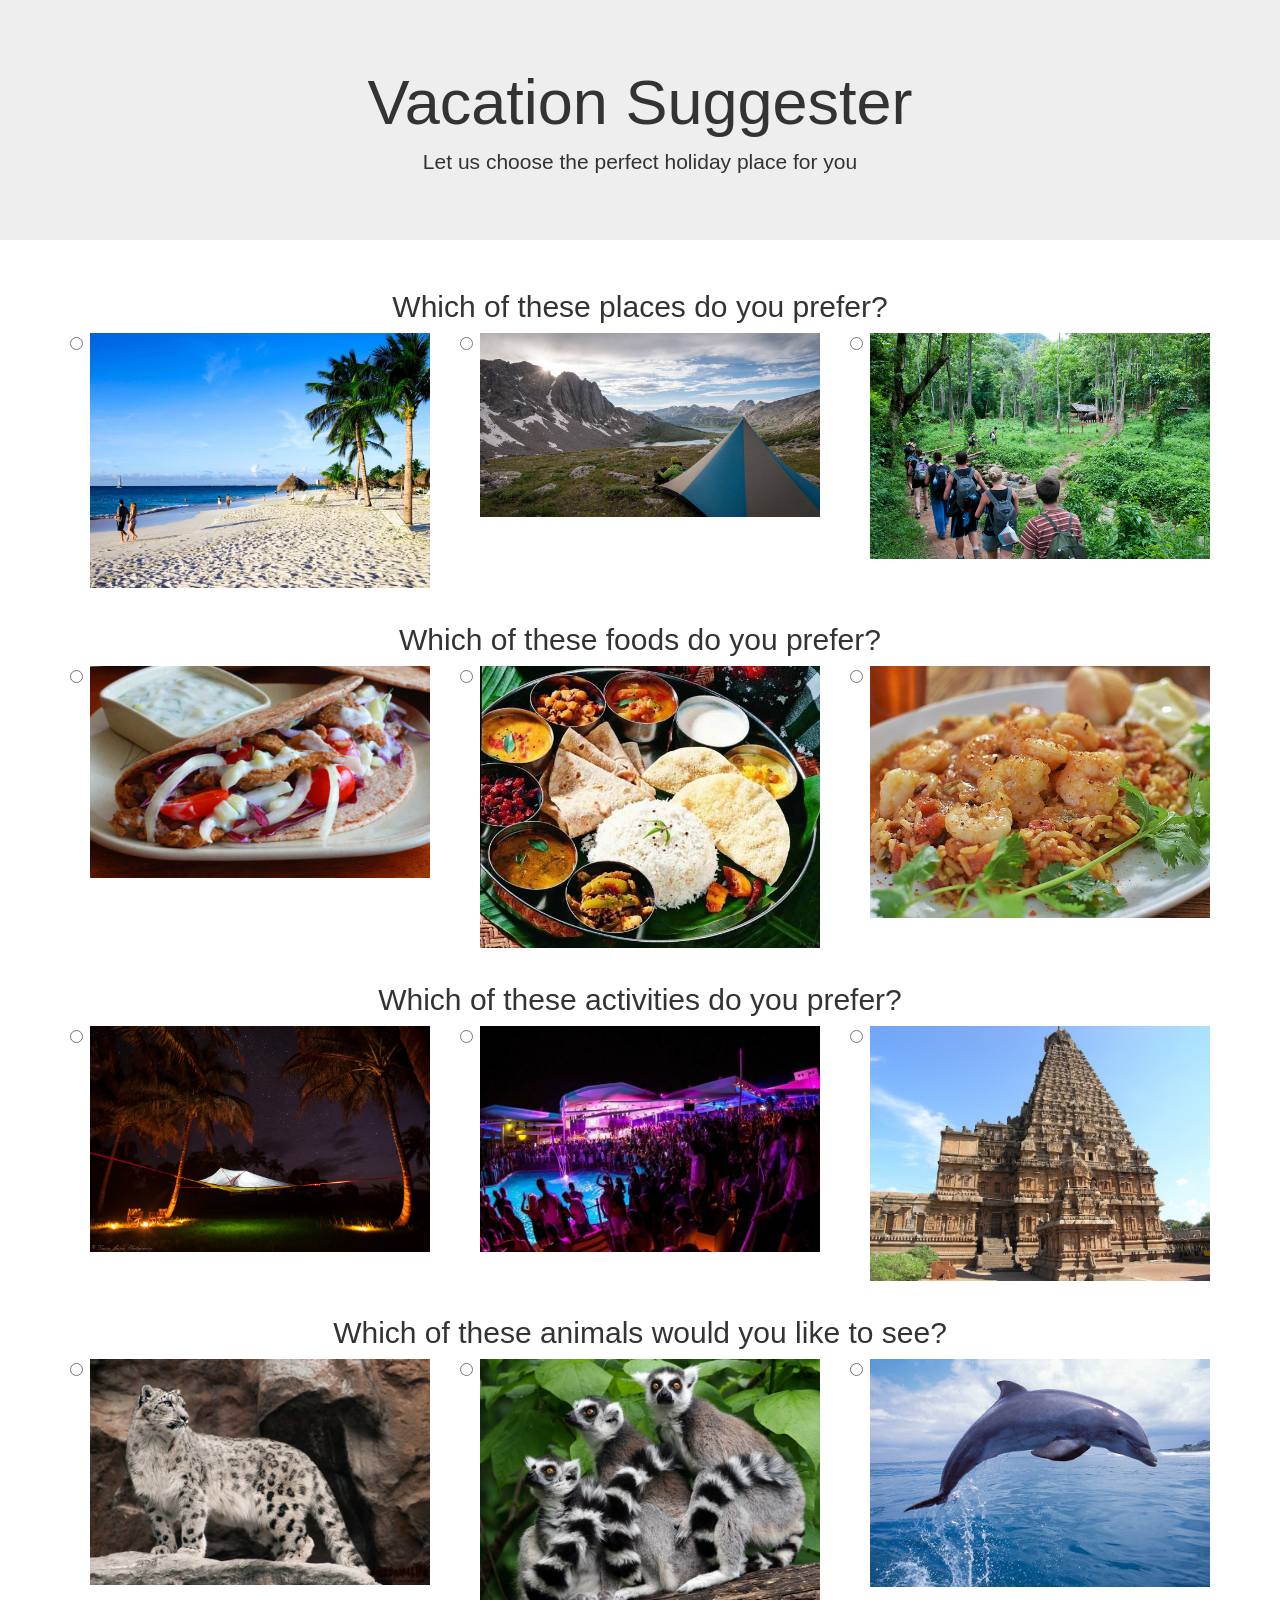
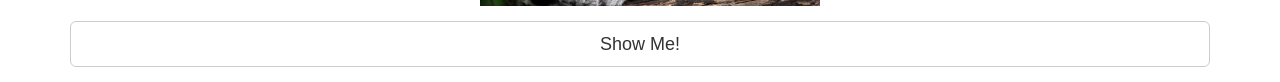
==== index.html @ 9ab77f7c "Create form" ====
<!DOCTYPE html>
<html>
  <head>
    <link rel="stylesheet" href="css/bootstrap.css">
    <link rel="stylesheet" href="css/styles.css">
    <title>Vacation Suggester</title>
  </head>
  <body>
    <div class="jumbotron text-center">
      <div class="container">
        <h1>Vacation Suggester</h1>
        <p>Let us choose the perfect holiday place for you</p>
      </div>
    </div>
    <div class="container">
      <form>
        <div class="form-group row">
          <h2 class="text-center">Which of these places do you prefer?</h2>
          <div class="col-md-4">
            <label class="radio-inline">
              <input type="radio" name="place" value="1" />
              <img src="img/beach.jpg" class="img-responsive" alt="Beach" />
            </label>
          </div>
          <div class="col-md-4">
            <label class="radio-inline">
              <input type="radio" name="place" value="1" />
              <img src="img/mountain.jpg" class="img-responsive" alt="Mountain camping" />
            </label>
          </div>
          <div class="col-md-4">
            <label class="radio-inline">
              <input type="radio" name="place" value="1" />
              <img src="img/jungle.jpg" class="img-responsive" alt="Jungle hiking" />
            </label>
          </div>
        </div>
        <div class="form-group row">
          <h2 class="text-center">Which of these foods do you prefer?</h2>
          <div class="col-md-4">
            <label class="radio-inline">
              <input type="radio" name="food" value="1" />
              <img src="img/gyros.jpg" class="img-responsive" alt="Gyros" />
            </label>
          </div>
          <div class="col-md-4">
            <label class="radio-inline">
              <input type="radio" name="food" value="1" />
              <img src="img/oriental.jpg" class="img-responsive" alt="Oriental food" />
            </label>
          </div>
          <div class="col-md-4">
            <label class="radio-inline">
              <input type="radio" name="food" value="1" />
              <img src="img/sea-food.jpg" class="img-responsive" alt="Sea food" />
            </label>
          </div>
        </div>
        <div class="form-group row">
          <h2 class="text-center">Which of these activities do you prefer?</h2>
          <div class="col-md-4">
            <label class="radio-inline">
              <input type="radio" name="activity" value="1" />
              <img src="img/starsky.jpg" class="img-responsive" alt="Under the starry sky" />
            </label>
          </div>
          <div class="col-md-4">
            <label class="radio-inline">
              <input type="radio" name="activity" value="1" />
              <img src="img/nightlife.jpg" class="img-responsive" alt="Nightlife" />
            </label>
          </div>
          <div class="col-md-4">
            <label class="radio-inline">
              <input type="radio" name="activity" value="1" />
              <img src="img/temple.jpg" class="img-responsive" alt="Beach" />
            </label>
          </div>
        </div>
        <div class="form-group row">
          <h2 class="text-center">Which of these animals would you like to see?</h2>
          <div class="col-md-4">
            <label class="radio-inline">
              <input type="radio" name="animals" value="1" />
              <img src="img/snow-leopard.jpg" class="img-responsive" alt="Snow leopard" />
            </label>
          </div>
          <div class="col-md-4">
            <label class="radio-inline">
              <input type="radio" name="animals" value="1" />
              <img src="img/lemurs.jpg" class="img-responsive" alt="Lemurs" />
            </label>
          </div>
          <div class="col-md-4">
            <label class="radio-inline">
              <input type="radio" name="animals" value="1" />
              <img src="img/dolphin.jpg" class="img-responsive" alt="Dolphins" />
            </label>
          </div>
        </div>
        <div class="form-group">
          <button type="submit" class="btn btn-default btn-lg btn-block">Show Me!</button>
        </div>
      </form>
    </div>

    <script src="js/jquery-3.2.0.js"></script>
    <script src="js/scripts.js"></script>
  </body>
</html>
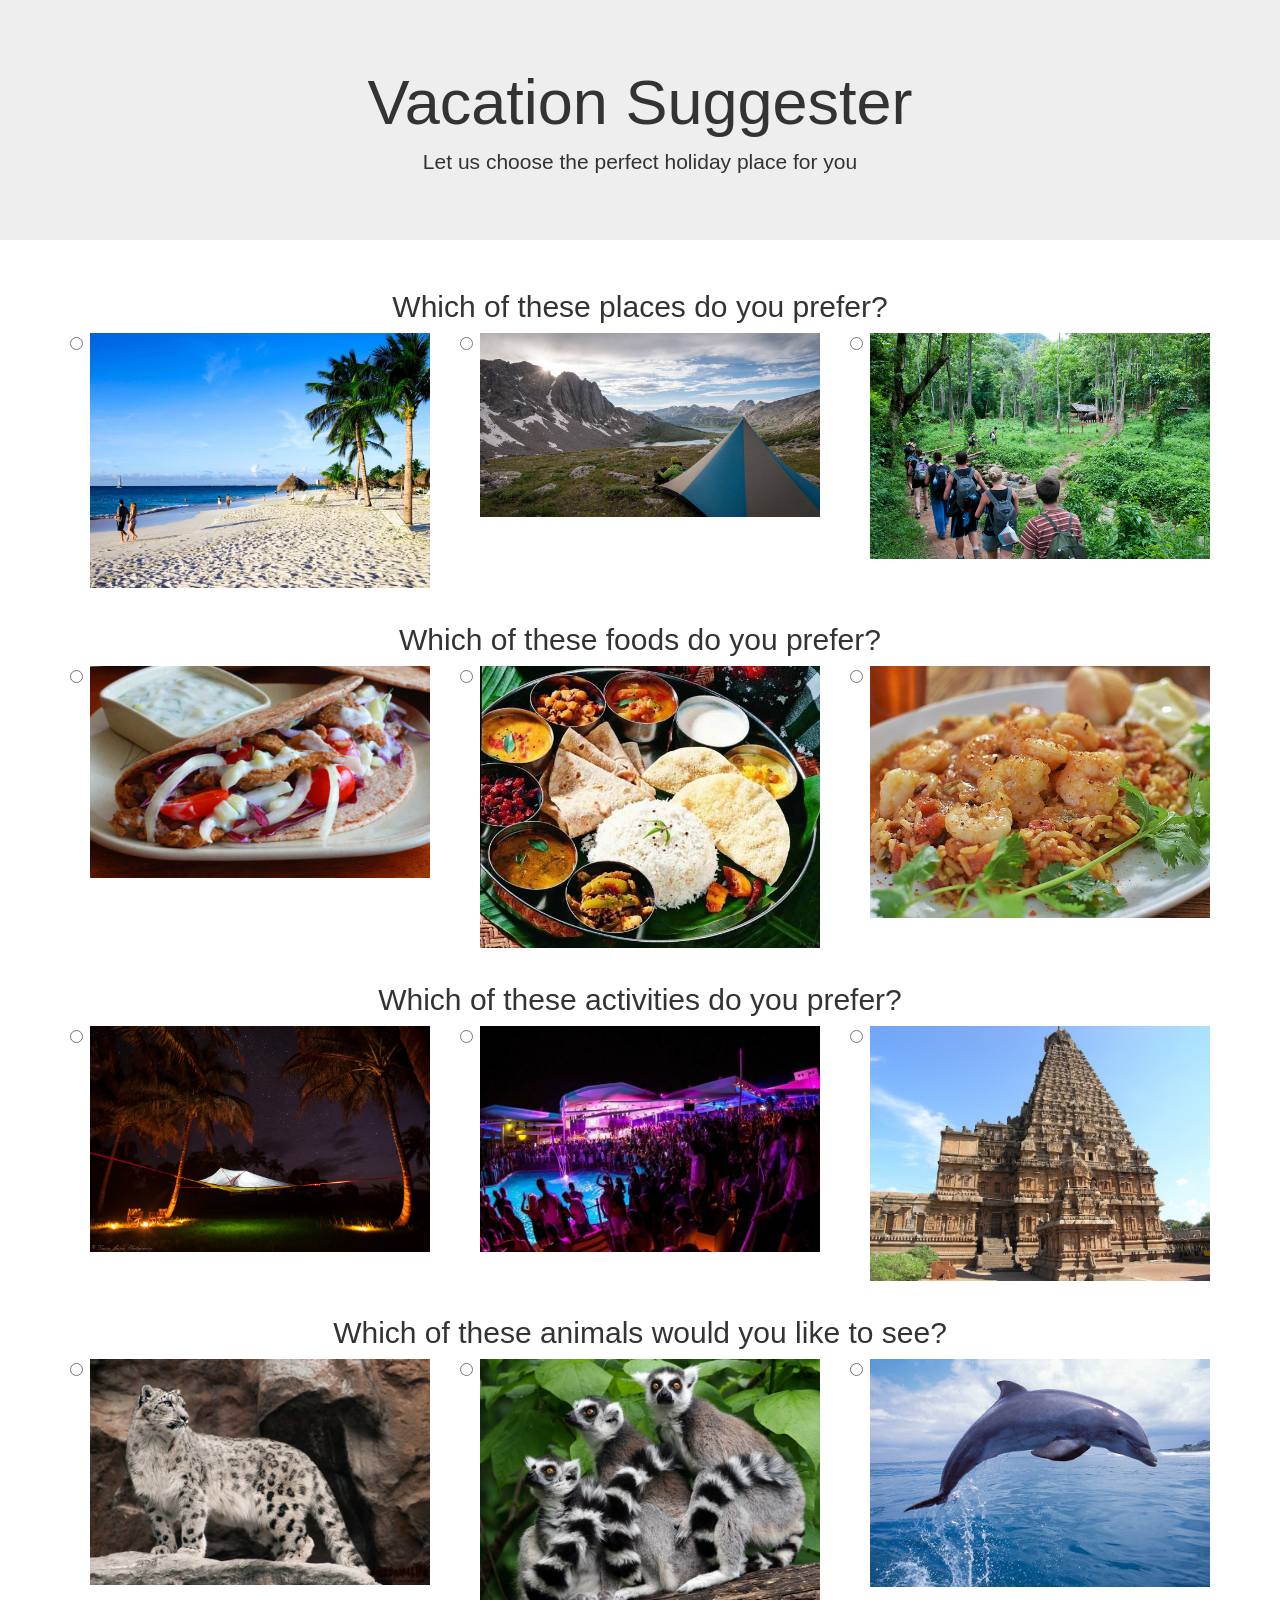
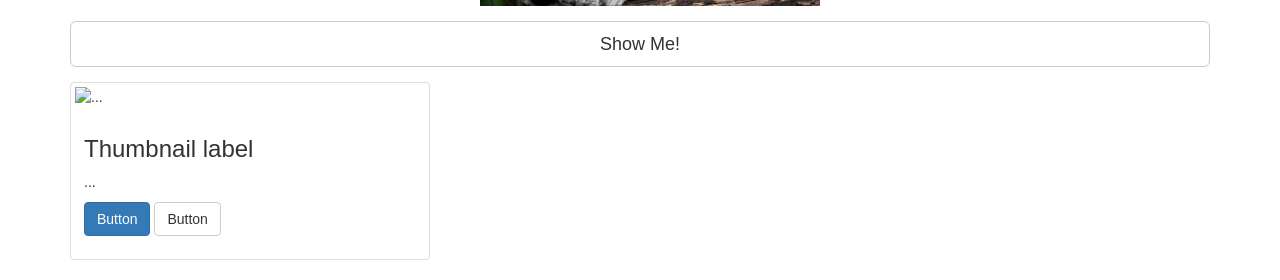
==== commit 325b665c: "Slave" ====
--- a/index.html
+++ b/index.html
@@ -102,6 +102,20 @@
           <button type="submit" class="btn btn-default btn-lg btn-block">Show Me!</button>
         </div>
       </form>
+      <div id="result">
+        <div class="row">
+          <div class="col-sm-6 col-md-4">
+            <div class="thumbnail">
+              <img src="..." alt="...">
+              <div class="caption">
+                <h3>Thumbnail label</h3>
+                <p>...</p>
+                <p><a href="#" class="btn btn-primary" role="button">Button</a> <a href="#" class="btn btn-default" role="button">Button</a></p>
+              </div>
+            </div>
+          </div>
+        </div>
+      </div>
     </div>
 
     <script src="js/jquery-3.2.0.js"></script>
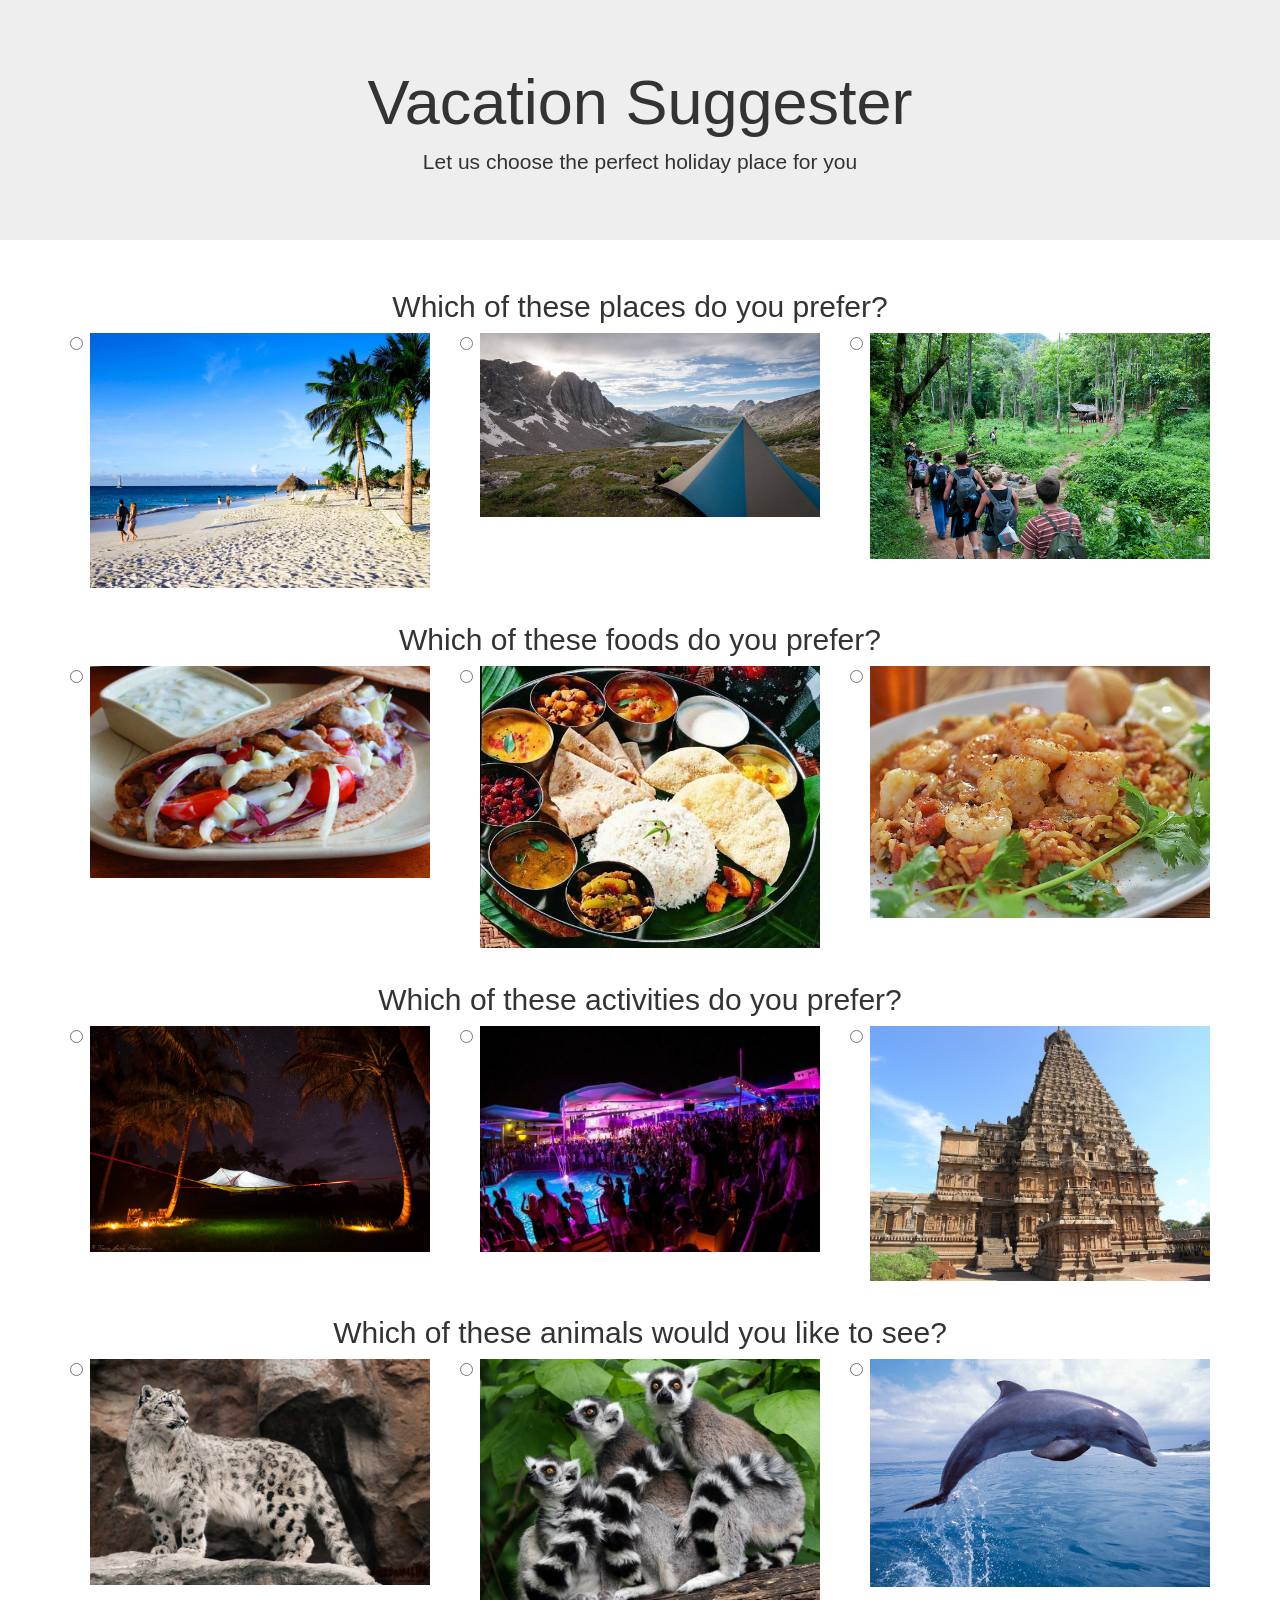
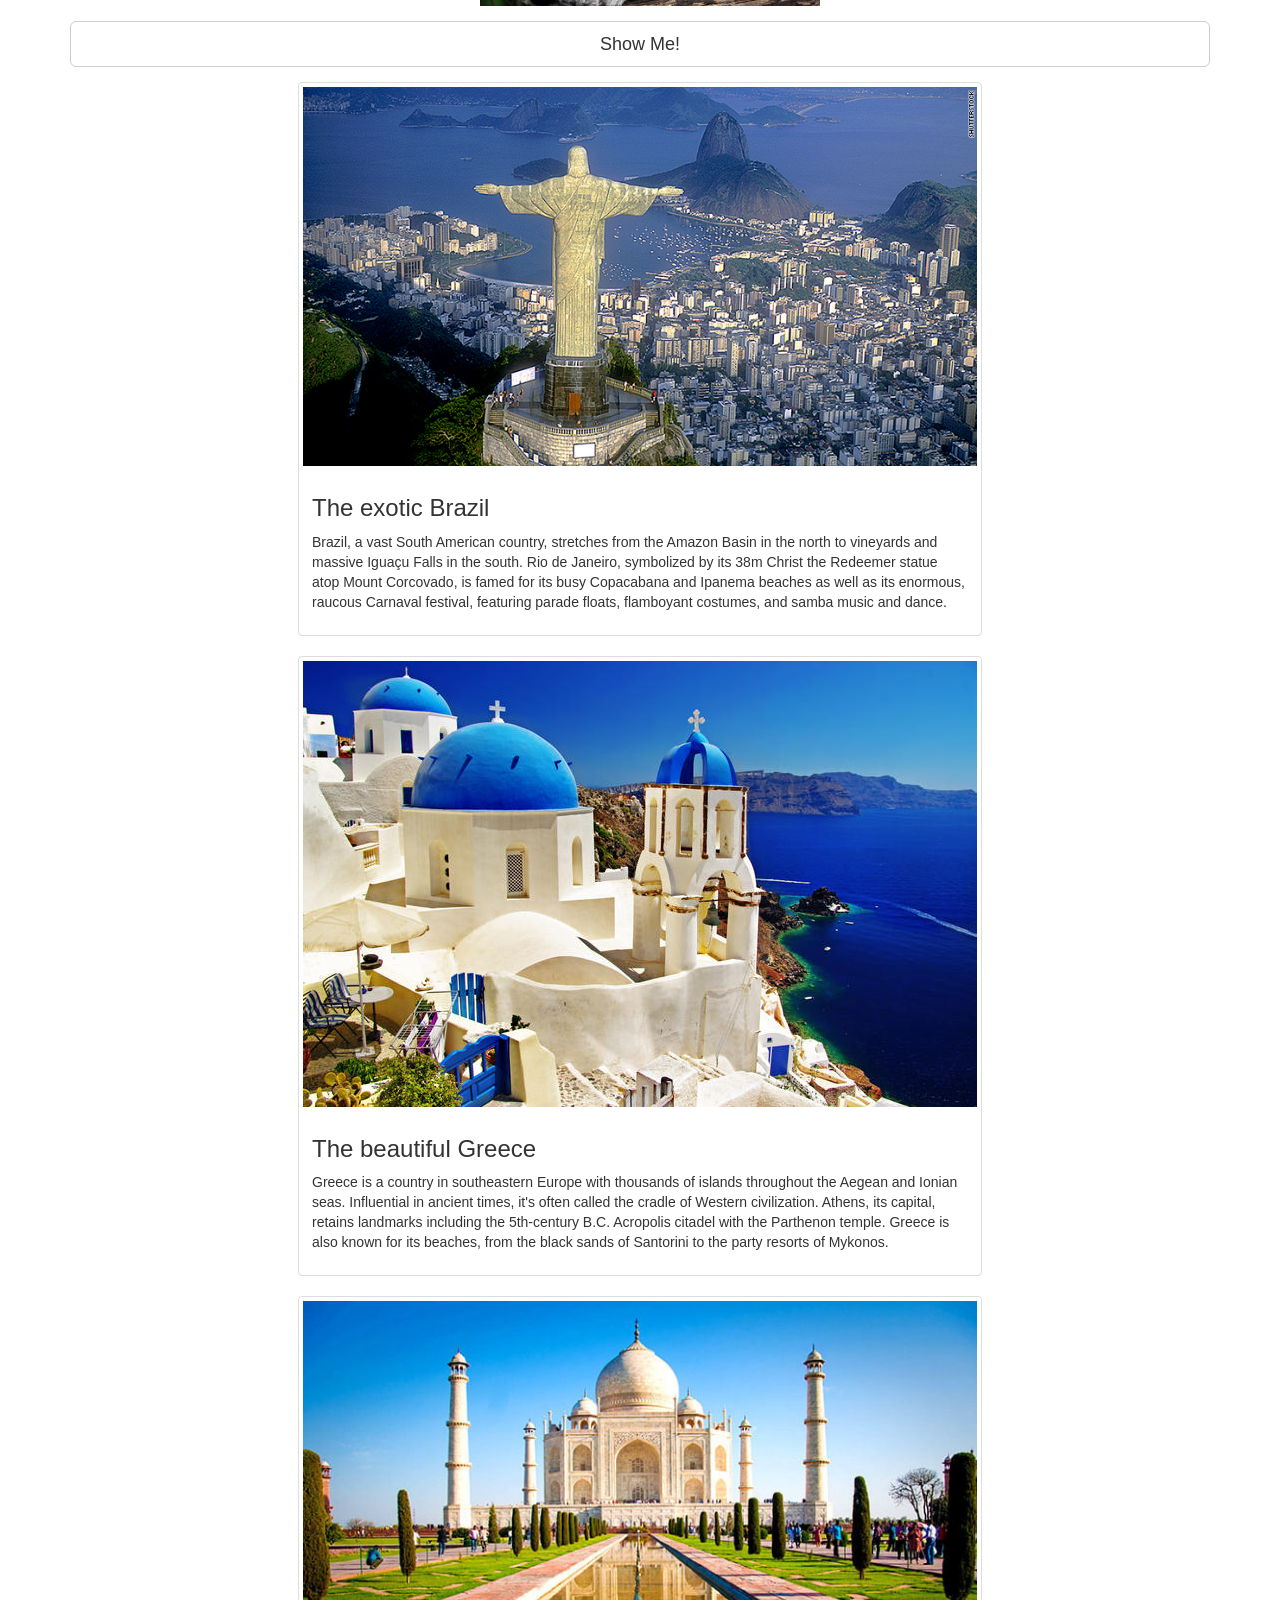
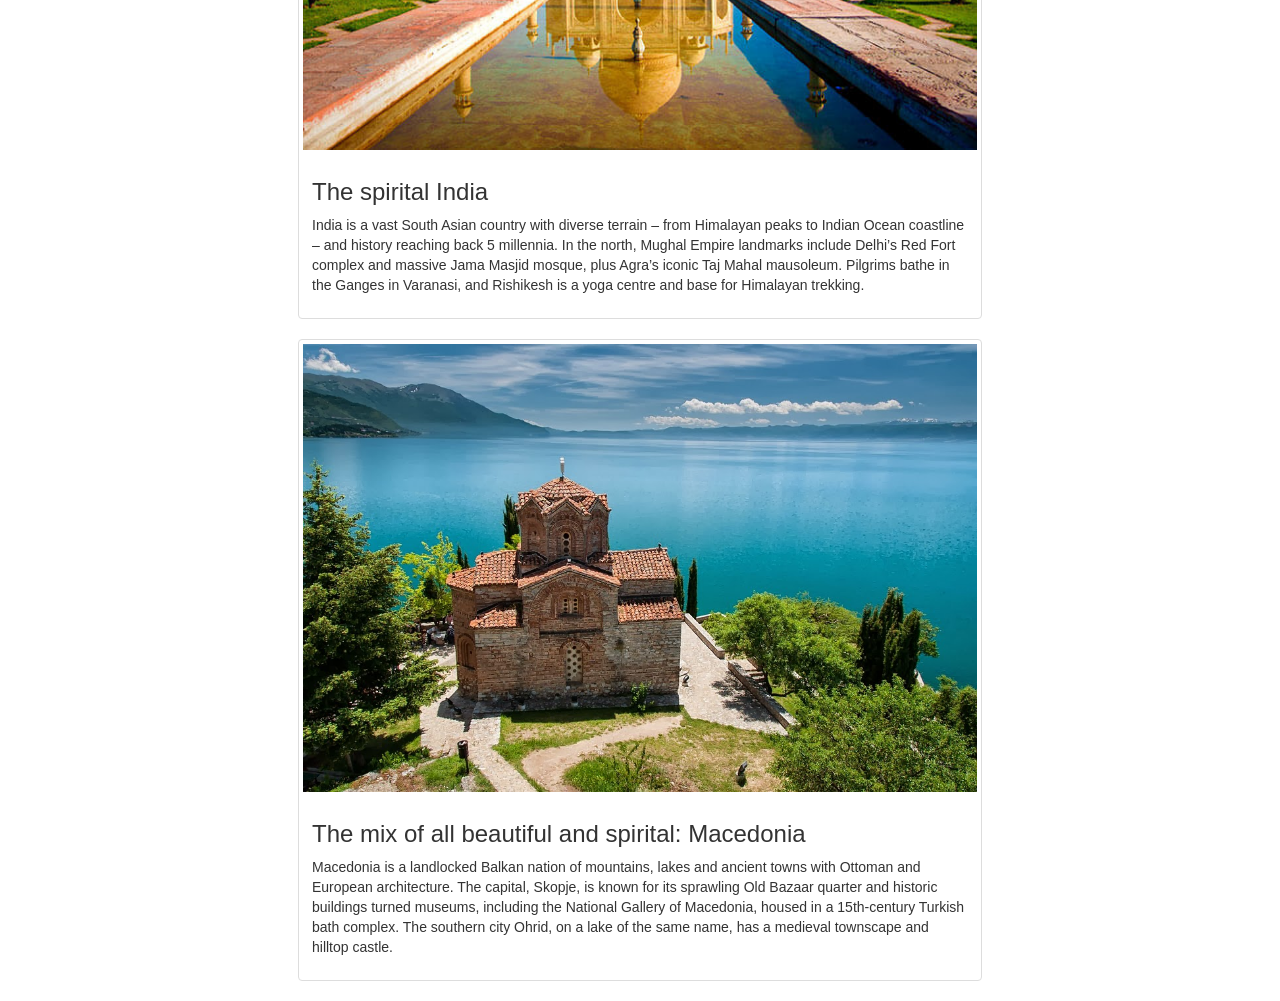
==== commit 7f97ef3f: "Add thumbnails with vacation places" ====
--- a/index.html
+++ b/index.html
@@ -102,17 +102,49 @@
           <button type="submit" class="btn btn-default btn-lg btn-block">Show Me!</button>
         </div>
       </form>
-      <div id="result">
-        <div class="row">
-          <div class="col-sm-6 col-md-4">
-            <div class="thumbnail">
-              <img src="..." alt="...">
-              <div class="caption">
-                <h3>Thumbnail label</h3>
-                <p>...</p>
-                <p><a href="#" class="btn btn-primary" role="button">Button</a> <a href="#" class="btn btn-default" role="button">Button</a></p>
-              </div>
-            </div>
+
+      <div id="brazil" class="results">
+        <div class="thumbnail">
+          <img src="img/brazil.jpg" alt="Brazil">
+          <div class="caption">
+            <h3>The exotic Brazil</h3>
+            <p>Brazil, a vast South American country, stretches from the Amazon Basin in the north to vineyards and massive Iguaçu Falls in the south. Rio de Janeiro, symbolized by its 38m Christ the Redeemer statue atop Mount Corcovado, is famed for its busy Copacabana and Ipanema beaches as well as its enormous, raucous Carnaval festival, featuring parade floats, flamboyant costumes, and samba music and dance.</p>
+          </div>
+        </div>
+      </div>
+
+      <div id="greece" class="results">
+        <div class="thumbnail">
+          <img src="img/greece.jpg" alt="Greece">
+          <div class="caption">
+            <h3>The beautiful Greece</h3>
+            <p>
+              Greece is a country in southeastern Europe with thousands of islands throughout the Aegean and Ionian seas. Influential in ancient times, it's often called the cradle of Western civilization. Athens, its capital, retains landmarks including the 5th-century B.C. Acropolis citadel with the Parthenon temple. Greece is also known for its beaches, from the black sands of Santorini to the party resorts of Mykonos.
+            </p>
+          </div>
+        </div>
+      </div>
+
+      <div id="india" class="results">
+        <div class="thumbnail">
+          <img src="img/india.jpg" alt="India">
+          <div class="caption">
+            <h3>The spirital India</h3>
+            <p>
+              India is a vast South Asian country with diverse terrain – from Himalayan peaks to Indian Ocean coastline – and history reaching back 5 millennia. In the north, Mughal Empire landmarks include Delhi’s Red Fort complex and massive Jama Masjid mosque, plus Agra’s iconic Taj Mahal mausoleum. Pilgrims bathe in the Ganges in Varanasi, and Rishikesh is a yoga centre and base for Himalayan trekking.
+            </p>
+          </div>
+        </div>
+      </div>
+
+      <div id="macedonia" class="results">
+        <div class="thumbnail">
+          <img src="img/macedonia.jpg" alt="Macedonia">
+          <div class="caption">
+            <h3>The mix of all beautiful and spirital: Macedonia</h3>
+            <p>
+              Macedonia is a landlocked Balkan nation of mountains, lakes and ancient towns with Ottoman and European architecture. The capital, Skopje, is known for its sprawling Old Bazaar quarter and historic buildings turned museums, including the National Gallery of Macedonia, housed in a 15th-century Turkish bath complex. The southern city Ohrid, on a lake of the same name, has a medieval townscape and hilltop castle.
+            </p>
           </div>
         </div>
       </div>
--- a/css/styles.css
+++ b/css/styles.css
@@ -0,0 +1,4 @@
+.results {
+  margin: auto;
+  width: 60%;
+}
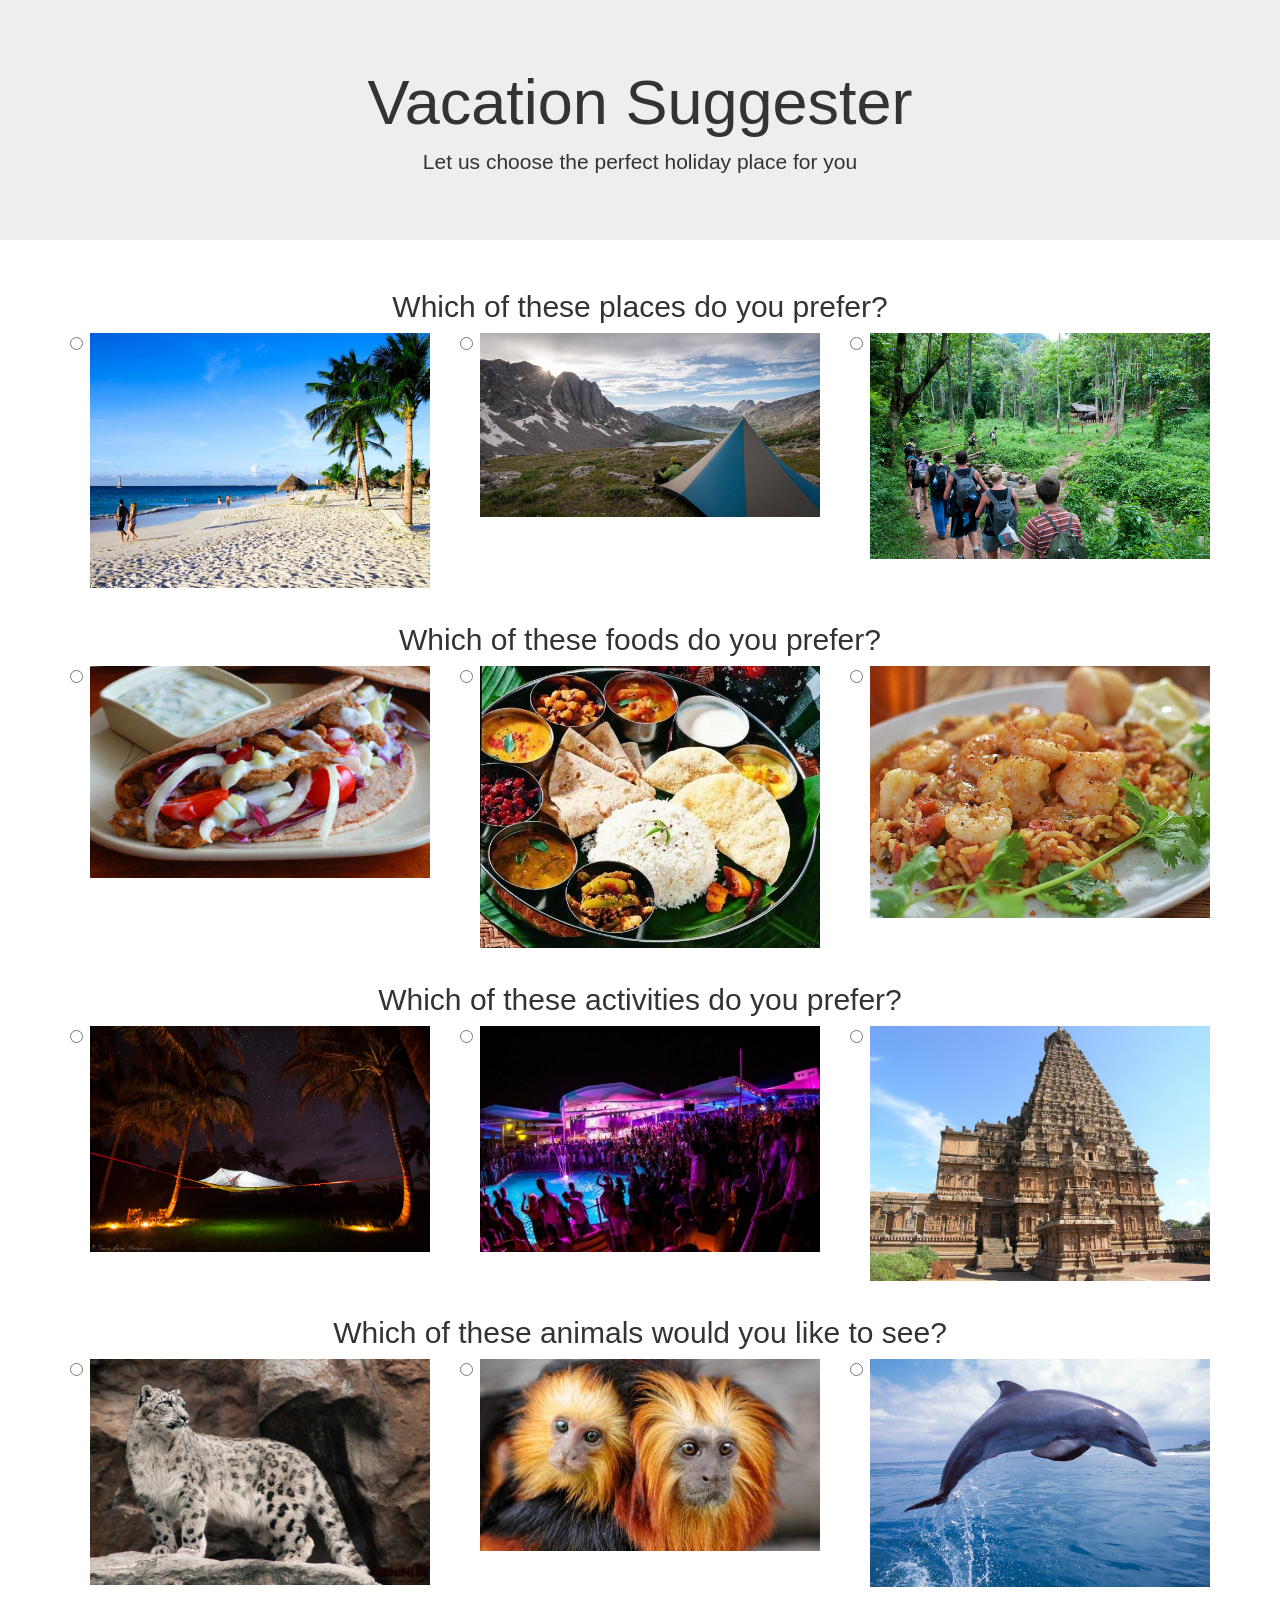
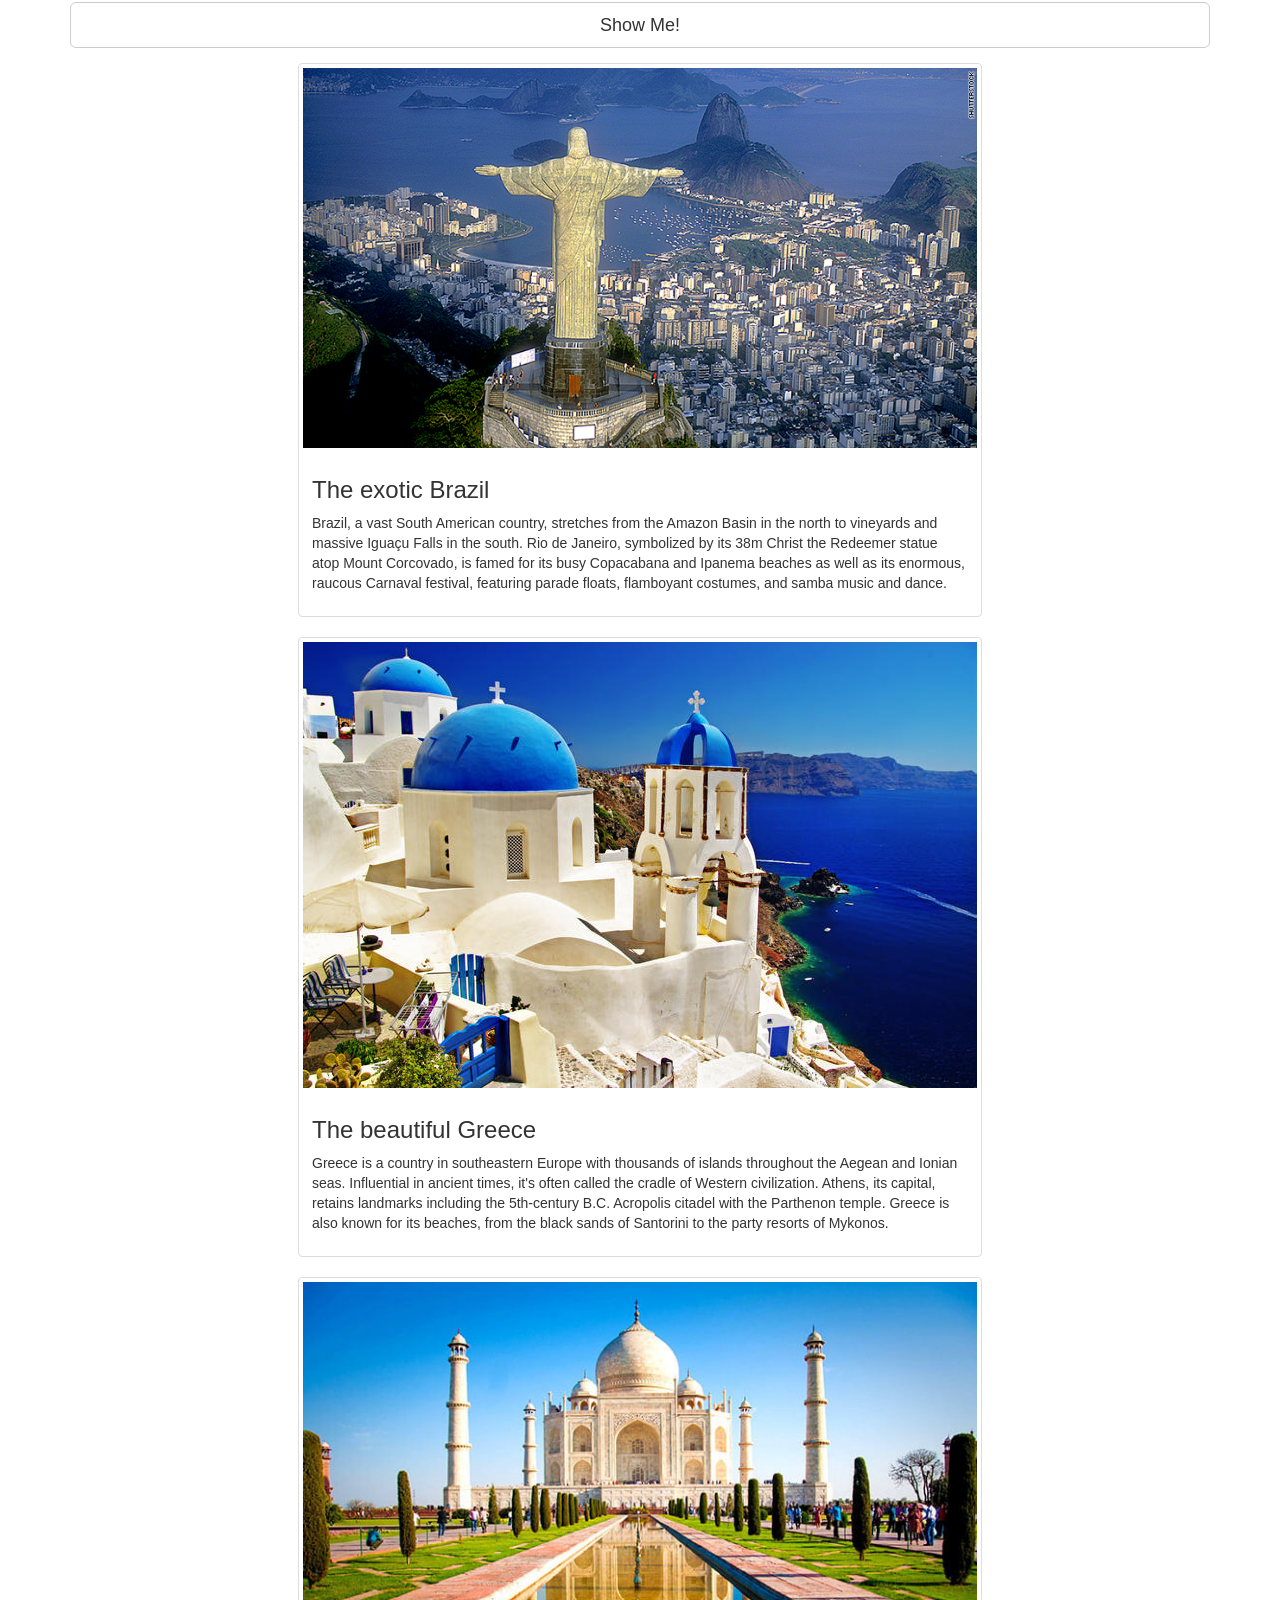
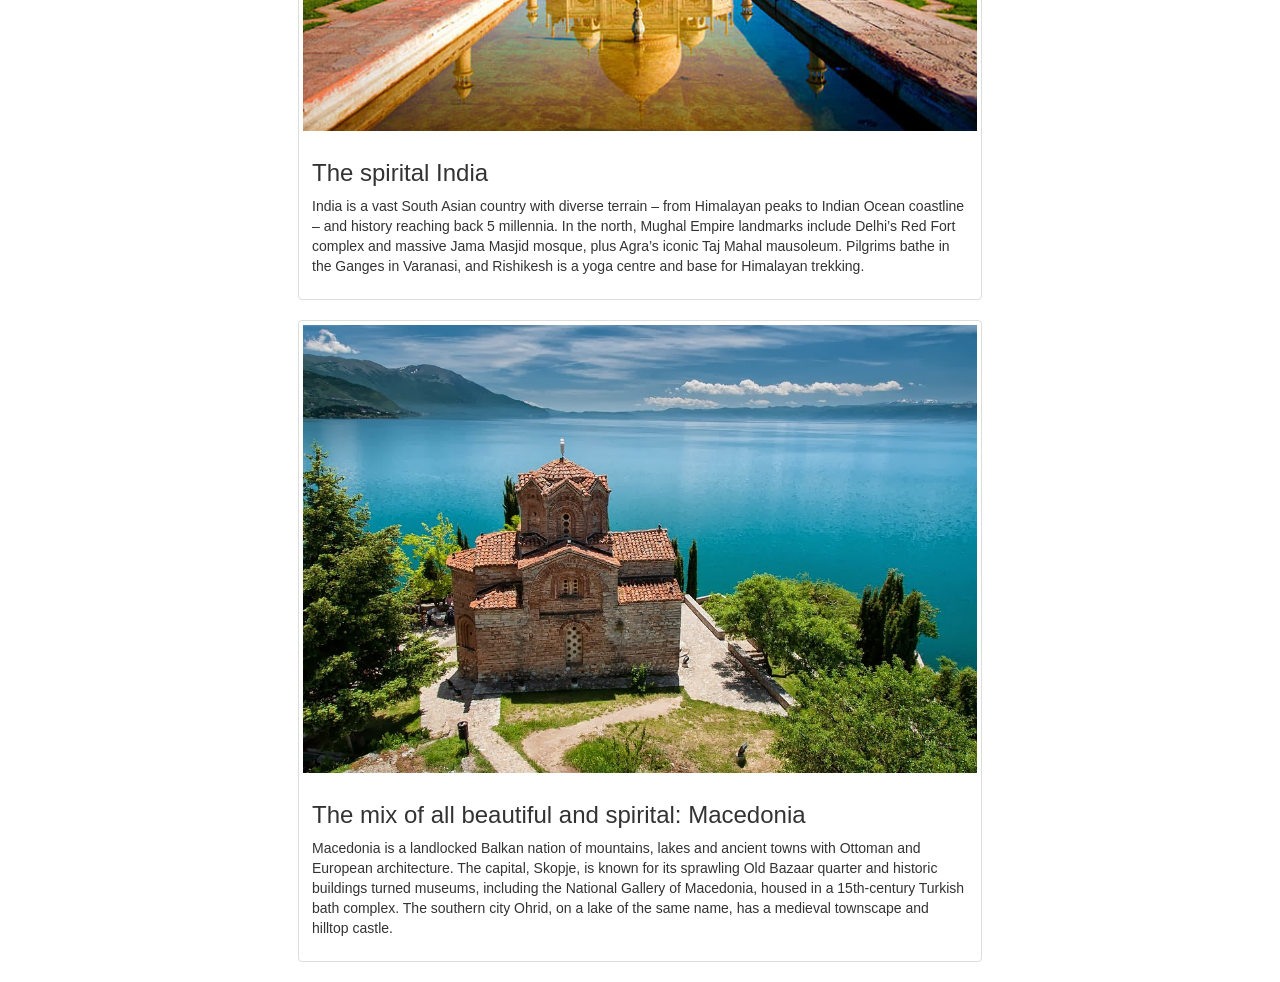
==== commit 3a175a5f: "Create script that handles submited form and returns a place based on if/else logic" ====
--- a/index.html
+++ b/index.html
@@ -18,13 +18,13 @@
           <h2 class="text-center">Which of these places do you prefer?</h2>
           <div class="col-md-4">
             <label class="radio-inline">
-              <input type="radio" name="place" value="1" />
+              <input type="radio" name="place" value="2" />
               <img src="img/beach.jpg" class="img-responsive" alt="Beach" />
             </label>
           </div>
           <div class="col-md-4">
             <label class="radio-inline">
-              <input type="radio" name="place" value="1" />
+              <input type="radio" name="place" value="3" />
               <img src="img/mountain.jpg" class="img-responsive" alt="Mountain camping" />
             </label>
           </div>
@@ -39,13 +39,13 @@
           <h2 class="text-center">Which of these foods do you prefer?</h2>
           <div class="col-md-4">
             <label class="radio-inline">
-              <input type="radio" name="food" value="1" />
+              <input type="radio" name="food" value="2" />
               <img src="img/gyros.jpg" class="img-responsive" alt="Gyros" />
             </label>
           </div>
           <div class="col-md-4">
             <label class="radio-inline">
-              <input type="radio" name="food" value="1" />
+              <input type="radio" name="food" value="3" />
               <img src="img/oriental.jpg" class="img-responsive" alt="Oriental food" />
             </label>
           </div>
@@ -66,13 +66,13 @@
           </div>
           <div class="col-md-4">
             <label class="radio-inline">
-              <input type="radio" name="activity" value="1" />
+              <input type="radio" name="activity" value="2" />
               <img src="img/nightlife.jpg" class="img-responsive" alt="Nightlife" />
             </label>
           </div>
           <div class="col-md-4">
             <label class="radio-inline">
-              <input type="radio" name="activity" value="1" />
+              <input type="radio" name="activity" value="3" />
               <img src="img/temple.jpg" class="img-responsive" alt="Beach" />
             </label>
           </div>
@@ -81,19 +81,19 @@
           <h2 class="text-center">Which of these animals would you like to see?</h2>
           <div class="col-md-4">
             <label class="radio-inline">
-              <input type="radio" name="animals" value="1" />
+              <input type="radio" name="animals" value="3" />
               <img src="img/snow-leopard.jpg" class="img-responsive" alt="Snow leopard" />
             </label>
           </div>
           <div class="col-md-4">
             <label class="radio-inline">
               <input type="radio" name="animals" value="1" />
-              <img src="img/lemurs.jpg" class="img-responsive" alt="Lemurs" />
+              <img src="img/monkeys.jpg" class="img-responsive" alt="Monkeys" />
             </label>
           </div>
           <div class="col-md-4">
             <label class="radio-inline">
-              <input type="radio" name="animals" value="1" />
+              <input type="radio" name="animals" value="2" />
               <img src="img/dolphin.jpg" class="img-responsive" alt="Dolphins" />
             </label>
           </div>
--- a/css/styles.css
+++ b/css/styles.css
@@ -1,4 +1,5 @@
 .results {
+  /*display: none;*/
   margin: auto;
   width: 60%;
 }
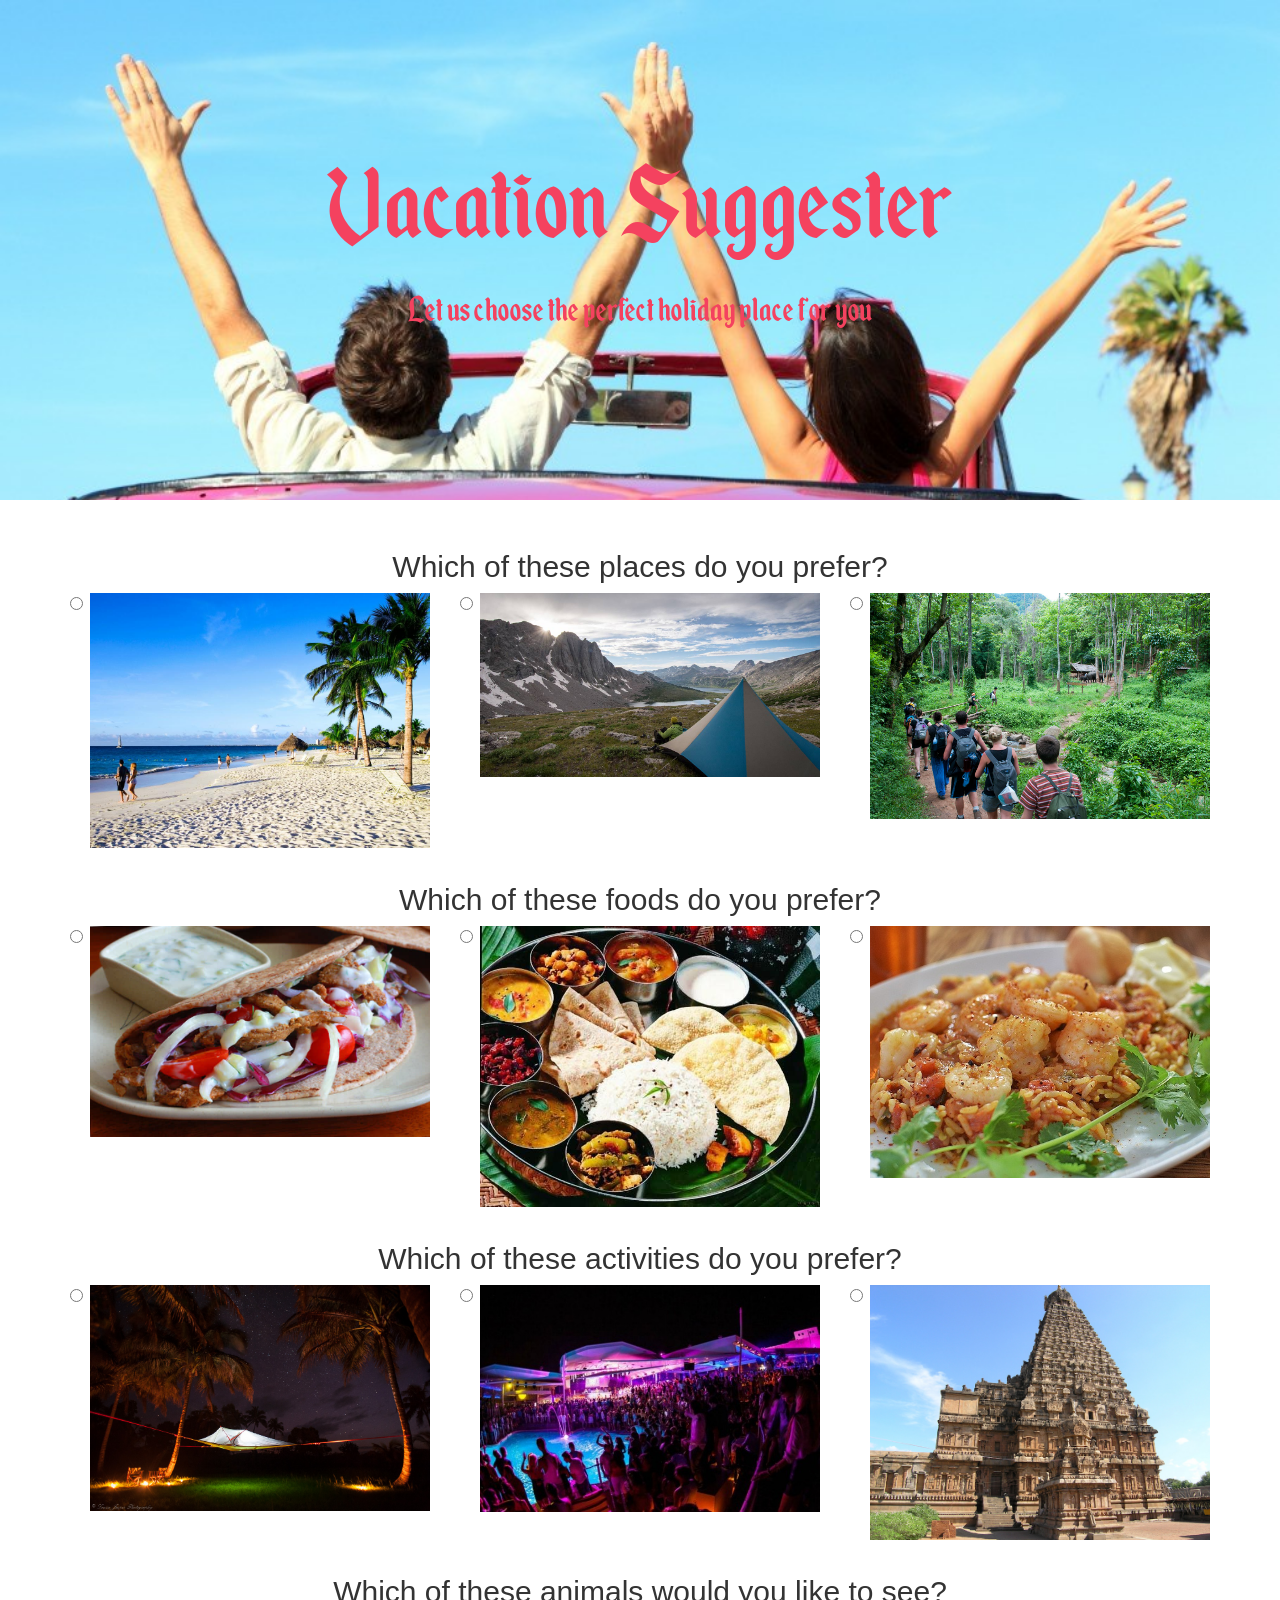
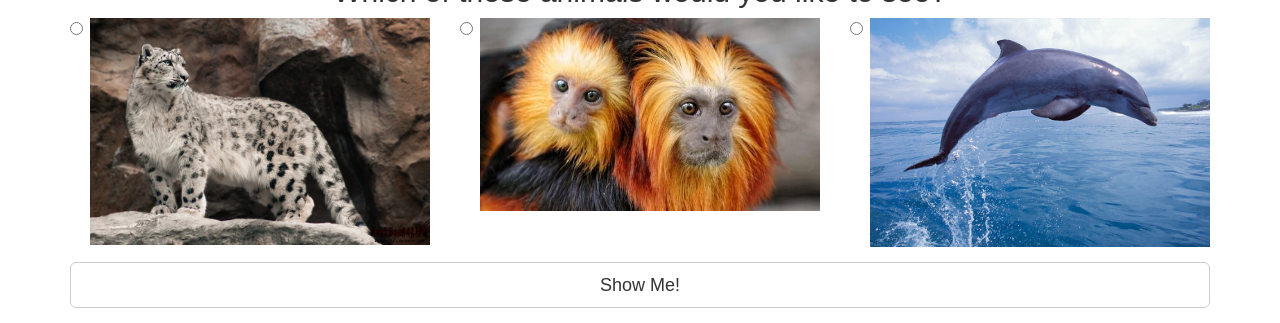
==== commit 9caf766b: "Add styles to page" ====
--- a/index.html
+++ b/index.html
@@ -15,19 +15,25 @@
     <div class="container">
       <form>
         <div class="form-group row">
-          <h2 class="text-center">Which of these places do you prefer?</h2>
-          <div class="col-md-4">
-            <label class="radio-inline">
-              <input type="radio" name="place" value="2" />
-              <img src="img/beach.jpg" class="img-responsive" alt="Beach" />
-            </label>
+          <div>
+            <h2 class="text-center">Which of these places do you prefer?</h2>
+            <div class="col-md-4">
+              <label class="radio-inline">
+                <input type="radio" name="place" value="2" />
+                <img src="img/beach.jpg" class="img-responsive" alt="Beach" />
+              </label>
+            </div>
           </div>
-          <div class="col-md-4">
-            <label class="radio-inline">
-              <input type="radio" name="place" value="3" />
-              <img src="img/mountain.jpg" class="img-responsive" alt="Mountain camping" />
-            </label>
+
+          <div>
+            <div class="col-md-4">
+              <label class="radio-inline">
+                <input type="radio" name="place" value="3" />
+                <img src="img/mountain.jpg" class="img-responsive" alt="Mountain camping" />
+              </label>
+            </div>
           </div>
+
           <div class="col-md-4">
             <label class="radio-inline">
               <input type="radio" name="place" value="1" />
@@ -129,7 +135,7 @@
         <div class="thumbnail">
           <img src="img/india.jpg" alt="India">
           <div class="caption">
-            <h3>The spirital India</h3>
+            <h3>The spiritual India</h3>
             <p>
               India is a vast South Asian country with diverse terrain – from Himalayan peaks to Indian Ocean coastline – and history reaching back 5 millennia. In the north, Mughal Empire landmarks include Delhi’s Red Fort complex and massive Jama Masjid mosque, plus Agra’s iconic Taj Mahal mausoleum. Pilgrims bathe in the Ganges in Varanasi, and Rishikesh is a yoga centre and base for Himalayan trekking.
             </p>
--- a/css/styles.css
+++ b/css/styles.css
@@ -1,5 +1,61 @@
+@font-face {
+    font-family: 'enchanted_landregular';
+    src: url('../css/fonts/enchanted_land_demo-webfont.woff2') format('woff2'),
+         url('../css/fonts/enchanted_land_demo-webfont.woff') format('woff');
+    font-weight: normal;
+    font-style: normal;
+}
+
 .results {
-  /*display: none;*/
+  display: none;
   margin: auto;
   width: 60%;
 }
+
+.jumbotron {
+  background-image: url("../img/vacation.jpg");
+  background-size: 100%;
+  background-attachment: fixed;
+  background-repeat: no-repeat;
+  height: 500px;
+  padding-top: 120px;
+  font-family: "enchanted_landregular";
+  color: #f4425f;
+}
+
+.jumbotron h1 {
+  font-size: 120px;
+}
+
+.jumbotron p {
+  font-size: 40px;
+}
+
+@media screen and (max-width: 992px) {
+  .radio-inline img {
+    height: 400px;
+    width: 100%;
+  }
+
+  .col-md-4 {
+    margin: 50px auto;
+    width: 90%;
+  }
+
+  .results {
+    width: 90%;
+  }
+
+  .jumbotron {
+    height: auto;
+    padding-top: 40px;
+  }
+
+  .jumbotron h1 {
+    font-size: 100px;
+  }
+
+  .jumbotron p {
+    font-size: 40px;
+  }
+}
